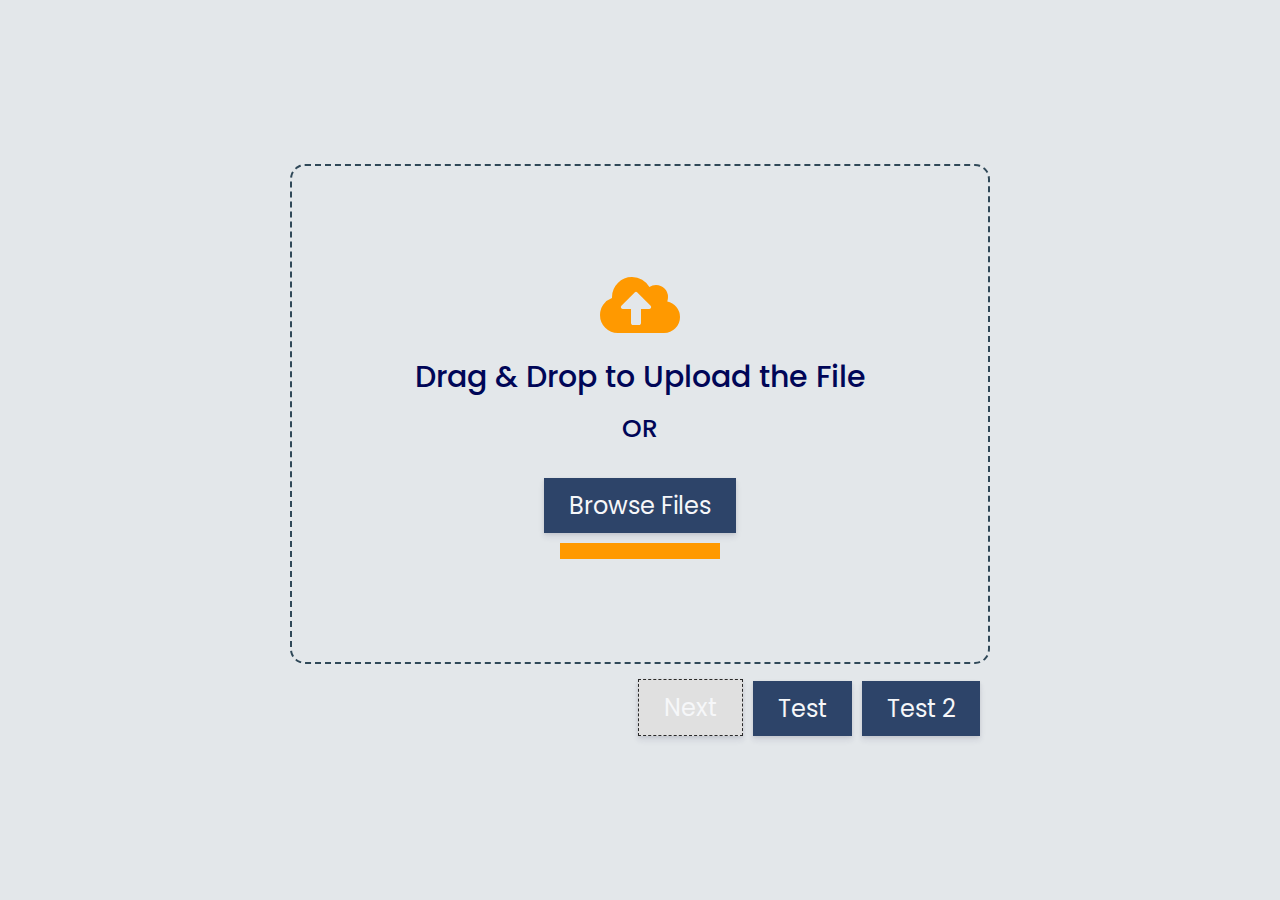
==== index.html @ 0a049d2a "progress bar style" ====
<!DOCTYPE html>
<html lang="en">
<head>
    <meta charset="UTF-8">
    <meta http-equiv="X-UA-Compatible" content="IE=edge">
    <meta name="viewport" content="width=device-width, initial-scale=1.0">
    <title>File Upload Example</title>
    <link rel="stylesheet" href="https://cdnjs.cloudflare.com/ajax/libs/font-awesome/5.15.3/css/all.min.css"/>
    <link rel="stylesheet" href="/styles/main.css">
    
</head>
<body>
    
<div class="wrapper">

    <ul></ul>

    <div class="drag-area" id="drop-area">
        <div class="icon"><i class="fas fa-cloud-upload-alt"></i></div>
        <header> Drag & Drop to Upload the File</header>
        <span>OR</span>
        <button class="btn">Browse Files</button>
        <input type = "file" id="fileElem" multiple accept ="image/*" onchange="handleFiles(this.files)" hidden>
        
        <progress id="progress-bar" max=100 value=0></progress>
    </div>

<div class="continue-container">
    <button class="btn" id="nextBtn" disabled >Next</button>

    <a href="test.html"><button class="btn"> Test</button></a>
    <a href="test-2.html"><button class="btn"> Test 2</button></a>

    <div id="gallery"></div>

    <div id ="myModal" class="modal">
        <div class="modal-box">
          <h2>Upload to Archive</h2>
          <span class="close"><i class="fas fa-times"></i></span>
          <div class="content">
                 Are you sure you would like to upload this to the archive?
             </div>
         <div class="navigation">
             <button class="btn-sm" id="upload-s3">Yes, Upload!</button>
            <button class="btn-sm" id="backBtn">No, Take me back</button>
         </div>    

        </div>
       </div>
    </div>
</div>

    <script src="src/script.js"></script>
</body>
</html>
---- styles/main.css ----
@import url('https://fonts.googleapis.com/css2?family=Poppins:wght@200;300;400;500;600;700&display=swap');


:root {
  --bkg-clr:#2f4858;
  --dashed: rgba(45 68 105 / 100%);

  --ylw-clr:#ff9900;
  --progress-ylw: #ffc400;

  --blue-font-clr: #000657;

  --blue-hover: #1c2c62;
  --red-clr: #c35353;
  --red-hover: #de3838;
}

* {
    margin: 0;
    padding: 0;
    box-sizing: border-box;
    font-family: 'Poppins', sans-serif;
    font-size: 100%;
}

body{
    min-height: 100vh;
    display:flex;
    align-items: center;
    justify-content: center;
    background-color: #e3e7ea;
}


/* List & Remove */

li{
  display: flex;
  justify-content:space-between;
  margin-bottom: 10px;
}

li span{
  margin-top: 5px;
}

li i {
  color: var(--red-clr);
  cursor: pointer;
  font-size: 25px;
  display: flex;
  justify-content: flex-end;
  align-items: flex-end;
  margin-right: 10px;
}

li i:hover{
  color: var(--red-clr-hover);
}


/* Take out Remove button? */
.remove-btn {
  display: flex;
  justify-content: flex-end;
  align-items: flex-end;
  padding: 5px 5px;
  border: 1px solid #dd3c3c;
  color: #F6F7F9;
  font-size: 1rem;
  border-radius: 5px;
  cursor: pointer;
  transition: transform 0.3s ease, box-shadow 0.25s ease, background-color 0.4s ease;
  box-shadow: 0 4px 6px rgba(50,50,93,.11), 0 1px 3px rgba(0,0,0,.08);
}

.remove-btn{
  background-color: var(--red-clr-hover);
}

/* Drag in area */
.drag-area{
  border: 2px dashed var(--bkg-clr);
  height: 500px;
  width: 700px;
  border-radius: 15px;
  display: flex;
  align-items: center;
  justify-content: center;
  flex-direction: column;
}

.drag-area.active{
  border: 2px dashed var(--ylw-clr);
}

.drag-area .icon{
  font-size: 4rem;
  color: var(--ylw-clr);
}

.drag-area header{
  font-size: 30px;
  font-weight: 500;
  color: var(--blue-font-clr);
}

.drag-area span{
  font-size: 25px;
  font-weight: 500;
  color: var(--blue-font-clr);
  margin: 10px 0 15px 0;
}
.drag-area .btn{
  padding: 10px 25px;
  border: none;
  background: rgba(45 68 105 / 100%);
  color: #F6F7F9;
  font-size: 1.5em;
  cursor: pointer;
  transition: transform 0.25s ease, box-shadow 0.25s ease, background-color 0.25s ease;
  box-shadow: 0 4px 6px rgba(50,50,93,.11), 0 1px 3px rgba(0,0,0,.08);
}

.drag-area .btn:hover, .btn:hover{
  background-color:var(--blue-hover);
  transform: translate3d(0px,-1px,0px);
  box-shadow: 0 7px 14px rgba(50,50,93,.1), 0 3px 6px rgba(0,0,0,.08);
}

.btn:focus {
  outline: 2px dashed var(--ylw-clr);
      
}
.drag-area img {
  height: 50%;
  width: 50%;
  object-fit: cover;
  border-radius: 5px;
}


.btn {
  margin-top: 15px;
  padding: 10px 25px;
  border: none;
  background: rgba(45 68 105 / 100%);
  color: #F6F7F9;
  font-size: 1.5em;
  cursor: pointer;
  transition: transform 0.25s ease, box-shadow 0.25s ease, background-color 0.25s ease;
  box-shadow: 0 4px 6px rgba(50,50,93,.11), 0 1px 3px rgba(0,0,0,.08);
}

.btn:disabled{
  cursor: not-allowed;
  background-color: #e0e0e0;
  border: 1px dashed #292929;
}

progress{
  margin: 10px 0;
  background-color: var(--ylw-clr);
  border-radius: 2px; 
  box-shadow: 0 2px 5px rgba(0, 0, 0, 0.25) inset;
}

progress[value]::-webkit-progress-bar {
  background-color: var(--ylw-clr);
}

progress[value]::-webkit-progress-value {
  background-color: var(--progress-ylw);
}
progress[value]::-moz-progress-bar {
  background-color: var(--progress-ylw);
}
#progress-bar{
  margin: 10px 0;
  background-color: var(--ylw-clr);
  border-radius: 2px; 
  box-shadow: 0 2px 5px rgba(0, 0, 0, 0.25) inset;
}


progress[value]{
  appearance:none;
  background-color: green;
}

.continue-container{
  display: flex;
  justify-content: flex-end;
  align-items: flex-end;
  gap:10px;
}


/* Modal Styles */
.modal{
    display: none; /* Hidden by default */
    position: fixed; /* Stay in place */
    z-index: 1; /* Sit on top */
    padding-top: 200px; /* Location of the box */
    left: 0;
    top: 0;
    width: 100%; /* Full width */
    height: 100%; /* Full height */
    overflow: auto; /* Enable scroll if needed */
    background-color: rgb(0,0,0); /* Fallback color */
    background-color: rgba(0,0,0,0.7); /* Black w/ opacity */
  }

.modal-box {
    /* display: flex; */
    /* flex-direction: column; */
    margin: 0 auto;
    padding: 40px;
    background: #fff;
    border-radius: 5px;
    width: 35%;
    position: relative;
    transition: all 4s ease-in-out;
    z-index: 10;
  }
  
  .modal-box h2 {
    margin-bottom: 5px;
    color: #333;
    font-family: Tahoma, Arial, sans-serif;
    font-size: 1.6rem;
    text-align: center;
  }
  
  .modal-box .close{
    color: rgba(45 68 105 / 100%);
    position: absolute;
    top: 10px;
    right: 20px;
    transition: all 200ms;
    font-size: 30px;
    font-weight: bold;
    text-decoration: none;
  }
  
  .modal-box .close:hover {
    color: var(--ylw-clr);
    cursor: pointer;
  }
  
  .modal-box .content {
    overflow: auto;
    padding: 30px 30px;
    text-align: center;
    font-size: 1.2rem;
  }

.modal-box .navigation{
    display: flex;
    align-items: center;
    justify-content: space-evenly;
    width: 100%;

}  
  .modal-box .btn-sm {
    display: flex;
    flex-direction: row;
    padding: 10px 15px;
    margin: 0 5px;
    border: none;
    background: rgba(45 68 105 / 100%);
    color: #F6F7F9;
    font-size: 1.1rem;
    cursor: pointer;
    transition: transform 0.3s ease, box-shadow 0.25s ease, background-color 0.4s ease;
    box-shadow: 0 4px 6px rgba(50,50,93,.11), 0 1px 3px rgba(0,0,0,.08);
  }
.btn-sm:hover{
    background-color:#1c2c62;
    transform: translate3d(0px,-1px,0px);
    box-shadow: 0 7px 14px rgba(50,50,93,.1), 0 3px 6px rgba(0,0,0,.08);
}

.btn-sm:focus {
  outline: 2px dashed var(--ylw-clr);
}

#upload-s3:hover{
  background-color: var(--ylw-clr);
}

#backBtn, .remove-btn {
  background-color: var(--red-clr);
  border: 1px solid #dd3c3c;
}

#backBtn:hover, .remove-btn:hover{
  background-color: #de3838;
}
  
  @media screen and (max-width: 700px){
    .modal-box{
      width: 100%;
  }
}

  /* Animation  */

  .fadeIn {
    animation: fadeIn 1s;
  }
  
  @keyframes fadeIn {
    from {
      opacity: 0;
    }
    to {
      opacity: 1;
    }
  }

  .fadeOut{
    animation: fadeOut 1s;
  }

  @keyframes fadeOut{
    from {
  		opacity: 1;
  	}
  	to {
  		opacity: 0;
  	}
  }
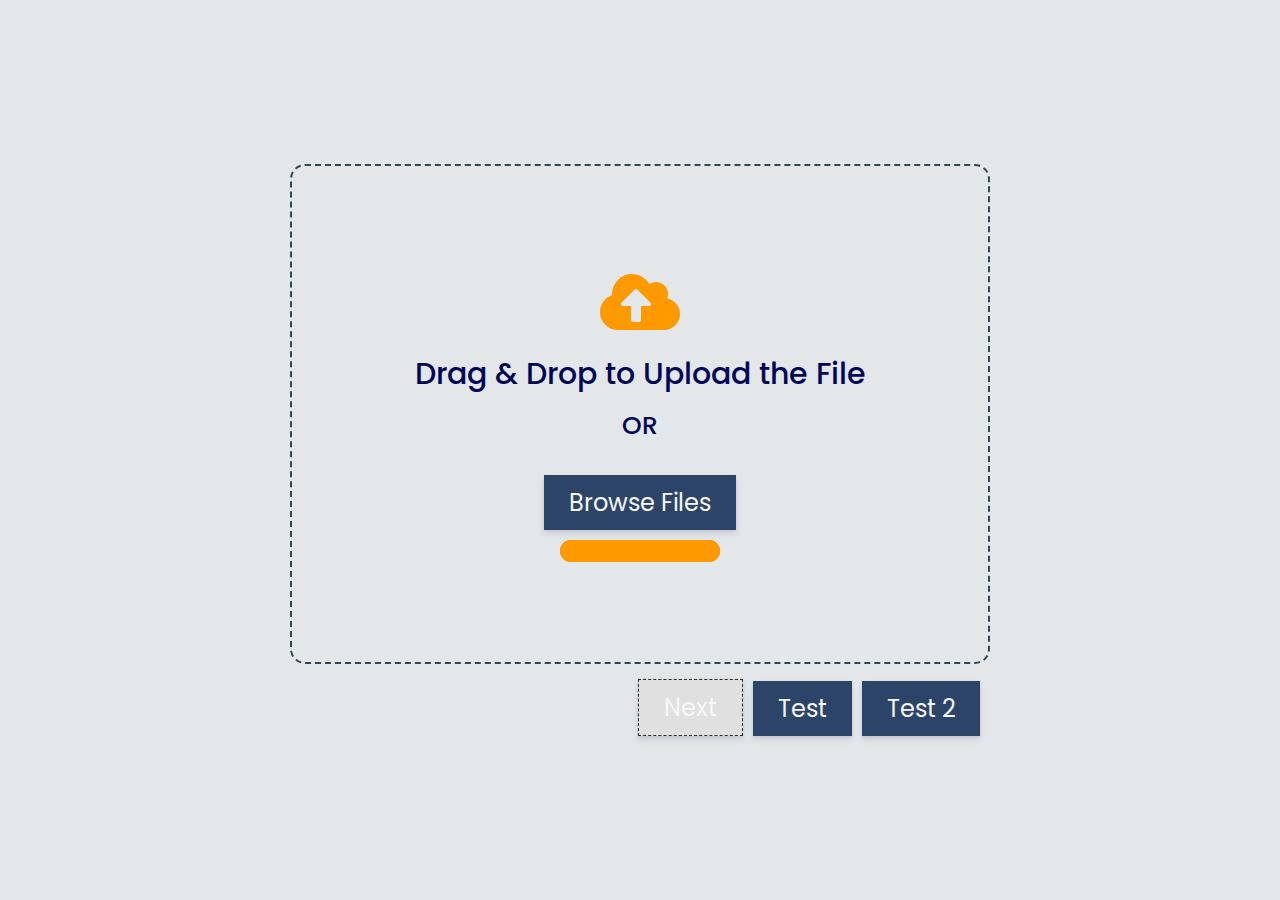
==== commit d4cca258: "Progress bar updates to style" ====
--- a/index.html
+++ b/index.html
@@ -22,7 +22,7 @@
         <button class="btn">Browse Files</button>
         <input type = "file" id="fileElem" multiple accept ="image/*" onchange="handleFiles(this.files)" hidden>
         
-        <progress id="progress-bar" max=100 value=0></progress>
+        <progress type="range" class="progress" id="progress-bar" min="0" max="100" step="0.1" value="0"> </progress>
     </div>
 
 <div class="continue-container">
--- a/styles/main.css
+++ b/styles/main.css
@@ -158,27 +158,33 @@
   border: 1px dashed #292929;
 }
 
-progress{
+.progress{
+  margin: 10px 0;
+  background:
+   linear-gradient(orange 0 0) left/0% 100% no-repeat
+   lightblue;
+   border-radius: 20px;
+  box-shadow: 0 2px 5px rgba(0, 0, 0, 0.25) inset;
+}
+@keyframes p2 {
+  100% {background-size:110% 100%}
+}
+
+progress[value]::-webkit-progress-bar, progress[value]::-webkit-progress-value {
+  background-color: var(--ylw-clr);
+  border-radius: 20px;
+}
+
+
+progress[value]::-moz-progress-bar {
+  background-color: var(--progress-ylw);
+  border-radius: 20px;
+}
+ #progress-bar{
+  height: 22px;
   margin: 10px 0;
   background-color: var(--ylw-clr);
-  border-radius: 2px; 
-  box-shadow: 0 2px 5px rgba(0, 0, 0, 0.25) inset;
-}
-
-progress[value]::-webkit-progress-bar {
-  background-color: var(--ylw-clr);
-}
-
-progress[value]::-webkit-progress-value {
-  background-color: var(--progress-ylw);
-}
-progress[value]::-moz-progress-bar {
-  background-color: var(--progress-ylw);
-}
-#progress-bar{
-  margin: 10px 0;
-  background-color: var(--ylw-clr);
-  border-radius: 2px; 
+  border-radius: 20px;
   box-shadow: 0 2px 5px rgba(0, 0, 0, 0.25) inset;
 }
 
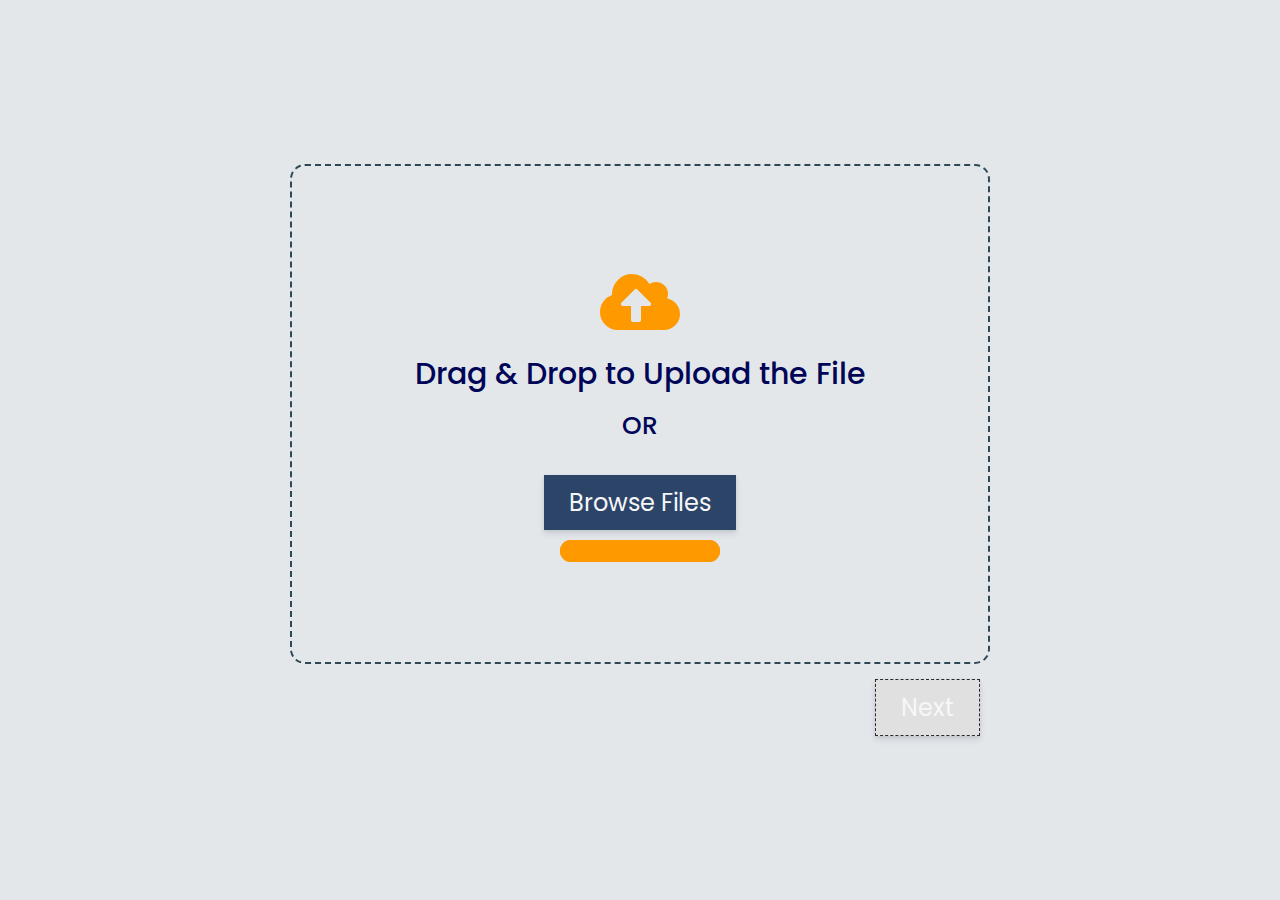
==== commit acdbd2c1: "testing" ====
--- a/index.html
+++ b/index.html
@@ -19,17 +19,17 @@
         <div class="icon"><i class="fas fa-cloud-upload-alt"></i></div>
         <header> Drag & Drop to Upload the File</header>
         <span>OR</span>
-        <button class="btn">Browse Files</button>
+        <button class="btn" id="browse-btn" onchange="handleFiles(this.files)">Browse Files</button>
+        
         <input type = "file" id="fileElem" multiple accept ="image/*" onchange="handleFiles(this.files)" hidden>
         
         <progress type="range" class="progress" id="progress-bar" min="0" max="100" step="0.1" value="0"> </progress>
+
     </div>
 
 <div class="continue-container">
     <button class="btn" id="nextBtn" disabled >Next</button>
 
-    <a href="test.html"><button class="btn"> Test</button></a>
-    <a href="test-2.html"><button class="btn"> Test 2</button></a>
 
     <div id="gallery"></div>
 
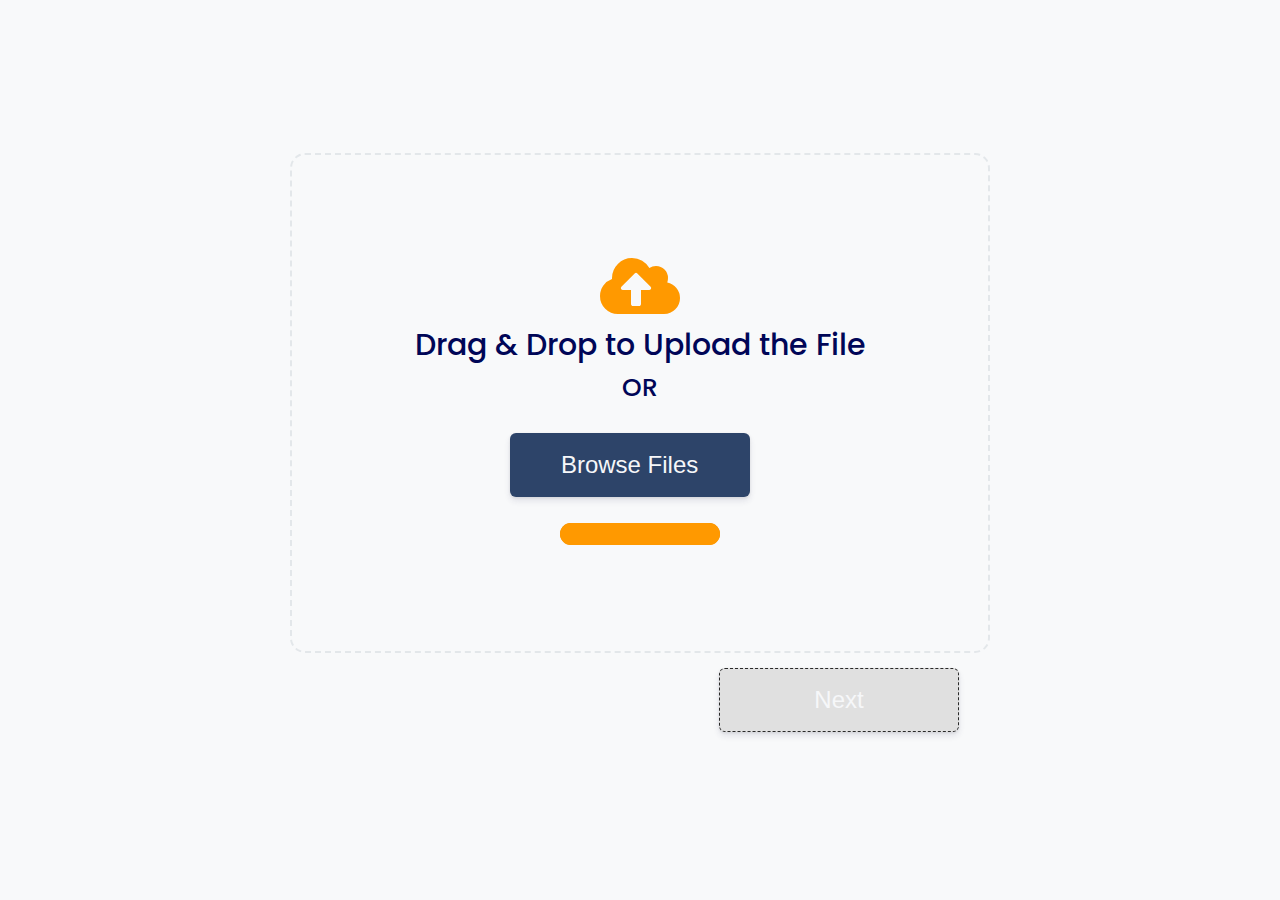
==== commit 4eea0fec: "listing out file details function" ====
--- a/index.html
+++ b/index.html
@@ -13,6 +13,7 @@
     
 <div class="wrapper">
 
+    <div id ="fileDetails"></div>  
     <ul></ul>
 
     <div class="drag-area" id="drop-area">
--- a/styles/main.css
+++ b/styles/main.css
@@ -34,17 +34,14 @@
 
 /* List & Remove */
 
-li{
+.verify {
   display: flex;
   justify-content:space-between;
   margin-bottom: 10px;
-}
-
-li span{
   margin-top: 5px;
 }
 
-li i {
+.fadeIn i {
   color: var(--red-clr);
   cursor: pointer;
   font-size: 25px;
@@ -54,7 +51,7 @@
   margin-right: 10px;
 }
 
-li i:hover{
+.fadeIn i:hover{
   color: var(--red-clr-hover);
 }
 
@@ -152,7 +149,7 @@
   box-shadow: 0 4px 6px rgba(50,50,93,.11), 0 1px 3px rgba(0,0,0,.08);
 }
 
-.btn:disabled{
+.btn:disabled, .btn[disabled], .btn[disabled]:hover, .btn[disabled]:active {
   cursor: not-allowed;
   background-color: #e0e0e0;
   border: 1px dashed #292929;
@@ -204,6 +201,7 @@
 
 /* Modal Styles */
 .modal{
+    display: flex;
     display: none; /* Hidden by default */
     position: fixed; /* Stay in place */
     z-index: 1; /* Sit on top */
@@ -218,15 +216,13 @@
   }
 
 .modal-box {
-    /* display: flex; */
-    /* flex-direction: column; */
-    margin: 0 auto;
+    margin: auto;
     padding: 40px;
     background: #fff;
     border-radius: 5px;
     width: 35%;
+    min-width: 450px;
     position: relative;
-    transition: all 4s ease-in-out;
     z-index: 10;
   }
   
@@ -338,4 +334,599 @@
   	}
   }
 
-  +  /* From MM Services CSS */
+
+@import url('https://fonts.googleapis.com/css2?family=Archivo+Narrow:wght@500&display=swap');
+
+@import url('https://fonts.googleapis.com/css2?family=Libre+Franklin:wght@400;600&display=swap');
+
+@import url('https://fonts.googleapis.com/css2?family=Noto+Sans&display=swap');
+
+@import url('https://fonts.googleapis.com/css2?family=Poppins&display=swap');
+
+
+:root{
+    --bkg-clr: #e3e7ea;
+    --blue-dark: #1c2c62;
+    --blue-med: rgba(45 68 105 / 100%);
+
+    --font-clr: #F6F7F9;
+    --font-dark: #000657;
+    --font-body:'Libre Franklin', sans-serif;
+    
+   
+    --orange: #ff9900;
+    --clr-white: #ffffff; 
+
+    --banner-color: rgba(45 68 105 / 100%);
+
+    --card-bg-color:rgba( 48 72 106 / 20%);
+    --card-content-clr:rgba(246 247 249 / 45%);
+
+    --button-clr: rgba(45 68 105 / 100%);
+    --button-hover: #1c2c62;
+    
+
+    --login-border:rgba(249 250 251 /80%);
+    --border-color: rgba(113 119 144 / 25%);
+    --inactive-color: rgb(113 119 144 / 78%);
+    --content-title-color: #999ba5;
+    --search-bg:  #e3e7ea;
+}
+
+*,
+*::before,
+*::after{
+    margin: 0;
+    padding: 0;
+    box-sizing: border-box;
+}
+
+html{
+    max-width: 160rem;
+    scrollbar-color: #666 #201c29; 
+    font-size: 100%;
+}
+
+
+body {
+    width: 100%;
+    height: 100vh;
+    margin: 0; 
+    background-color: #f8f9fa;
+    font-weight: 400;
+    line-height: 1.2;
+}
+
+.container_grid{
+    display:grid;
+    grid-template-columns: 17rem 2.5fr;
+    grid-template-rows: 0.1fr 1fr;
+    grid-template-areas:
+    "header header"
+    "nav main";
+}
+
+.container{
+    width: 80%;
+    margin: 0 auto;
+}
+
+/* Beginning of Header Styling */
+
+
+#header{
+    grid-area:header;
+    height: 13rem;
+    color: var(--font-clr);
+    margin-bottom: .5rem;
+    background-color: var(--banner-color);
+    box-shadow: 0 4px 30px rgba(0,0,0,.5);
+}
+
+#headerContainer   {
+    display: flex;
+    height: 100%;
+    align-items: center;
+    justify-content: space-between;
+}
+
+
+.header-login{
+    display: flex;
+    flex-direction: column;
+    align-items: center;
+    position: absolute;
+    right: 20px;
+    padding: 0 16px 0 40px;
+    cursor: pointer;
+}
+
+.profile-img {
+    border: 2px solid var(--login-border);
+    width: 5rem;
+    height: 5rem;
+    margin-top: 10%;
+    margin-bottom: 10%;
+    border-radius: 50%;
+    object-fit: cover;
+    box-shadow: rgba(0,0,0,0.5) 0px 3px 20px;
+   }
+
+.profile-img:hover{
+    border: 2px solid #f9fafb;
+}
+
+.login-title{
+    font-family: var(--font-body);
+
+}
+/* End of Header Styling */
+
+/* Spacing / Headings Styling */
+.flex-center{
+    display: flex;
+    align-items: center;
+    justify-content: center;
+}
+
+h1{
+   font-size: 5em;
+   color: var(--font-clr);
+   font-family: 'Archivo Narrow', sans-serif;
+}
+
+h2{
+   font-size: 2em;
+   color: var(--font-clr);
+   font-family: 'Archivo Narrow', sans-serif;
+}
+
+/* Nav/ Sidebar Styling  */
+#nav{
+    grid-area: nav;
+}
+aside {
+    color: var(--font-clr);
+    margin-top: .4rem;
+    min-height: 60rem;
+    max-height: 860px;
+    width: 17rem;
+    padding-left: 15px;
+    height: 47rem;
+    background-image: linear-gradient(20deg , #000657, #30486a);
+    border-top-right-radius: 80px;
+    box-shadow: 0px 25px 30px rgba(0, 0, 0, 0.2);
+}
+
+
+aside a {
+    font-size: 1.3em;
+    font-family: 'Libre Franklin', sans-serif;
+    color: #fff;
+    display: block;
+    margin-bottom: 15px;
+    padding: 12px;
+    padding-left: 10px;
+    text-decoration: none;
+    -webkit-tap-highlight-color:transparent;
+
+}
+
+.active {
+    font-weight: 600;
+    color: #000657;
+    outline: none;
+    position: relative;
+    border-top-left-radius: 20px;
+    border-bottom-left-radius: 20px;
+}
+
+aside a:hover, aside a:active {
+    font-weight: 600;
+    color: #000657;
+    background: var(--orange);
+    outline: none;
+    position: relative;
+    cursor: pointer;
+    background-color: #ffa500;
+    border-top-left-radius: 20px;
+    border-bottom-left-radius: 20px;
+}
+
+aside a i, aside i {
+    margin-right: 5px;
+}
+
+aside a:hover::after {
+    content: "";
+    position: absolute;
+    background-color: transparent;
+    bottom: 100%;
+    right: 0;
+    height: 35px;
+    width: 35px;
+    border-bottom-right-radius: 18px;
+    box-shadow: 0 20px 0 0 #ffa500;
+}
+
+aside a:hover::before {
+    content: "";
+    position: absolute;
+    background-color: transparent;
+    top: 100%;
+    right: 0;
+    height: 35px;
+    width: 30px;
+    border-top-right-radius: 18px;
+    box-shadow: 0 -20px 0 0 #ffa500;
+}
+
+aside h2 {
+    margin: 0;
+    padding: 30px 0;
+}
+
+aside .description{
+    font-family: 'Noto Sans', sans-serif;
+    font-size: 0.9em;
+    margin: 0;
+    padding: 1.5rem 1rem;
+}
+.description p{
+    padding-bottom: 1rem;
+    line-height: 1.5;
+}
+/* End of Sidebar Styling */
+
+
+/* Styling for Main Section */
+section{
+    display: grid;
+    grid-area: main;
+    margin: 2.5% 1%;
+}
+
+
+
+.card{
+    background-color: var(--card-bg-color);
+    display: flex;
+    flex-direction: column;
+    max-width: 1400px;
+    min-width: 900px;
+    margin-right: 4%;
+    height: 50rem;
+    width: 100%;
+    border-radius: 14px;
+    backdrop-filter: blur(20px);
+    -webkit-backdrop-filter: blur(20px);
+    font-size: 15px;
+    font-weight: 500;
+    box-shadow: 0 0 0.5rem rgba(0, 0, 0, 0.1);
+}
+
+.card-header{
+    display: flex;
+    flex-direction: row;
+    align-items: center;
+    flex-shrink: 0;
+    height: 55px;
+    width: 100%;
+    border-bottom: 1px solid var(--border-color);
+    padding: 0 20px;
+    white-space: nowrap;
+    color: var(--font-dark); 
+    text-transform: uppercase;   
+}
+.title-center{
+    justify-content: center;
+}
+.card-header h2{
+    color: var(--font-dark);
+    font-size: 1.1em;
+    margin-left: 2.5rem;
+}
+
+.file-name{
+    display:flex;
+    justify-content: center;
+    width: 30%;
+}
+.file-location{
+    display:flex;
+    justify-content: center;
+    width: 40%;
+}
+.file-type{
+    display:flex;
+    justify-content: center;
+    width: 15%;
+}
+.file-size{
+    display:flex;
+    justify-content: center;
+    width: 15%;
+}
+.status{
+    display:flex;
+    justify-content: center;
+    width: 15%;
+}
+
+
+
+.card-content{
+    font-family: var(--font-body);
+    margin: 1rem;
+}
+
+.card-2{
+    color: #535a62;
+    font-family: 'Poppins', sans-serif;
+    font-size: 1em;
+    background: #fff;
+    padding: 10px 10px;
+    border-radius: 8px;
+    box-sizing: border-box;
+    box-shadow: 0 0 15px rgba(0, 0, 0, 0.25);
+    filter: drop-shadow(2px 2px 5px #dedede);
+    margin-top: 1rem;
+}
+
+.card-2 p{
+    margin-top: 1rem;
+}
+/* End Styling for Main Area - Cards */
+
+
+/* Search bar Styling */
+
+.card-search {
+    margin-bottom: .8rem;
+}
+.search-bar {
+    height: 40px;
+    display: flex;
+    width: 100%;
+    padding-left: 16px;
+    border-radius: 4px;
+    padding: 0 30px;
+    margin-top: 1rem;
+   }
+   
+    input {
+     width: 15rem;
+     height: 100%;
+     border: none;
+     background-color:  #fff;
+     border-radius: 4px;
+     font-family: 'Libre Franklin', sans-serif;
+     font-size: 18px;
+     font-weight: 500;
+     padding: 0 20px 0 40px;
+     box-shadow: 0 0 0 2px rgb(134 140 160 / 2%);
+     background-image: url("data:image/svg+xml;charset=UTF-8,%3csvg xmlns='http://www.w3.org/2000/svg' viewBox='0 0 56.966 56.966' fill='%23717790c7'%3e%3cpath d='M55.146 51.887L41.588 37.786A22.926 22.926 0 0046.984 23c0-12.682-10.318-23-23-23s-23 10.318-23 23 10.318 23 23 23c4.761 0 9.298-1.436 13.177-4.162l13.661 14.208c.571.593 1.339.92 2.162.92.779 0 1.518-.297 2.079-.837a3.004 3.004 0 00.083-4.242zM23.984 6c9.374 0 17 7.626 17 17s-7.626 17-17 17-17-7.626-17-17 7.626-17 17-17z'/%3e%3c/svg%3e");
+     background-size: 20px;
+     background-repeat: no-repeat;
+     background-position: 12px 48%;
+     color: #000657; 
+     transition: width 0.4s ease-in-out;
+   }
+   
+     input::placeholder {
+        font-family: 'Libre Franklin', sans-serif;
+      color: var(--inactive-color);
+      font-size: 15px;
+      font-weight: 500;
+     }
+    
+   input:focus, textarea:focus {      
+     outline: none !important;     
+     border-color: #000657;     
+     box-shadow: 0 0 5px #000657;
+     width: 65%;
+   }
+
+/* End of Styling for Search Bar */
+
+
+/* Buttons */
+
+.upload-btn-wrapper {
+    position: relative;
+    overflow: hidden;
+    display: inline-block;
+  }
+
+.dl-button, .add-button, .restore-button {
+    display: flex;
+    justify-content: flex-end;
+    padding: 1rem;
+    max-width: 1400px;
+}
+
+.pt-0{
+    padding-top: 0px;
+}
+
+#custom-text{
+    display:flex;
+    align-items: center;
+    padding-right: 1rem;
+}
+
+.btn{
+    font-size: 1.5em;
+    font-family: var(--font-body);
+    cursor: pointer;
+    display:inline-block;
+    width: 15rem;
+    height: 4rem;
+    padding: 1rem;
+    margin-right: 3%;
+    border-radius: 6px;
+    text-align: center;
+    margin-bottom: 1rem;
+    background-color: var(--button-clr);
+    text-decoration: none;
+    color: var(--font-clr);
+    transition: transform 0.25s ease, box-shadow 0.25s ease, background-color 0.25s ease;
+    box-shadow: 0 4px 6px rgba(50,50,93,.11), 0 1px 3px rgba(0,0,0,.08);
+}
+
+.btn:hover{
+    background-color: var(--button-hover);
+    transform: translate3d(0px,-1px,0px);
+    box-shadow: 0 7px 14px rgba(50,50,93,.1), 0 3px 6px rgba(0,0,0,.08);
+}
+.btn input[type=file]{
+    font-size: 100px;
+    opacity: 0;
+}
+
+.hidden{
+    display: none;
+}
+
+/* 
+.upload-btn-wrapper input[type=file] {
+    position: absolute;
+    left: 0;
+    top: 0;
+    opacity: 0;
+} */
+
+
+/* Check Mark Styling */
+.checkbox-container {
+    position: relative;
+    margin-bottom: 25px;
+    padding: 0px;
+    cursor: pointer;
+    -webkit-user-select: none;
+    -moz-user-select: none;
+    -ms-user-select: none;
+    user-select: none;
+  }
+
+/* To hide the browser's default checkbox */
+  .checkbox-container input {
+    position: absolute;
+    opacity: 0;
+    cursor: pointer;
+    height: 0;
+    width: 0;
+  }
+
+/* Create a custom checkbox */
+  .checkmark {
+    position: absolute;
+    top: 0;
+    left: 0;
+    height: 25px;
+    width: 25px;
+    background-color:  #fff;
+  }
+/* On mouse-over, add a grey background color */
+  .checkbox-container:hover input ~ .checkmark {
+   border: 1px solid var(--blue-med);
+   border-color: var(--blue-med);
+  }
+/* When the checkbox is checked, add a blue background */
+.checkbox-container input:checked ~ .checkmark {
+    background-color: var(--blue-dark);
+  }
+  
+  /* Create the checkmark/indicator (hidden when not checked) */
+.checkmark:after {
+    content: "";
+    position: absolute;
+    display: none;
+  }
+
+/* Show the checkmark when checked */
+.checkbox-container input:checked ~ .checkmark:after {
+    display: block;
+  }
+
+  /* Style the checkmark/indicator */
+.checkbox-container .checkmark:after {
+    left: 9px;
+    top: 5px;
+    width: 7px;
+    height: 12px;
+    border: solid white;
+    border-width: 0 3px 3px 0;
+    -webkit-transform: rotate(45deg);
+    -ms-transform: rotate(45deg);
+    transform: rotate(45deg);
+  }
+  
+/* End of Checkbox Styling */
+
+/* Card Header text spacing when Checkbox is included */
+
+.file-name-check{
+    width: 25%;
+    text-align: center;
+}
+.file-location-check{
+    width: 25%;
+    text-align: center;
+}
+.file-type-check{
+    text-align: center;
+    width: 14%;
+}
+.file-size-check{
+    text-align: center;
+    width: 15%;
+}
+.status-check{
+    text-align: center;
+    width: 14%;
+}
+/* End of Card Header with CheckBox */
+
+   /* Dialog / Modal Containers */
+
+.dialog {
+background: #fff;
+border-radius: 8px;
+box-shadow: 0 0 15px rgba(0, 0, 0, 0.25);
+padding: 35px;
+text-align: center;
+}
+
+
+/* Media Queries */
+
+@media (max-width: 860px){
+    .container_grid{
+        display:grid;
+        grid-template-columns: 1fr 2fr;
+        grid-template-rows: 0.1fr 1fr;
+        grid-template-areas:
+        "header header"
+        "nav main";
+    }
+
+    h1{
+        font-size: 3em;
+    }
+    h2 {
+        font-size: 1.6em;
+    }
+    aside{
+        width: 14rem;
+    }
+    aside a{
+        font-size: 1.2em;
+    }
+   
+    .card-header > h2{
+        display:flex;
+        justify-content: flex-start;
+    }
+}
